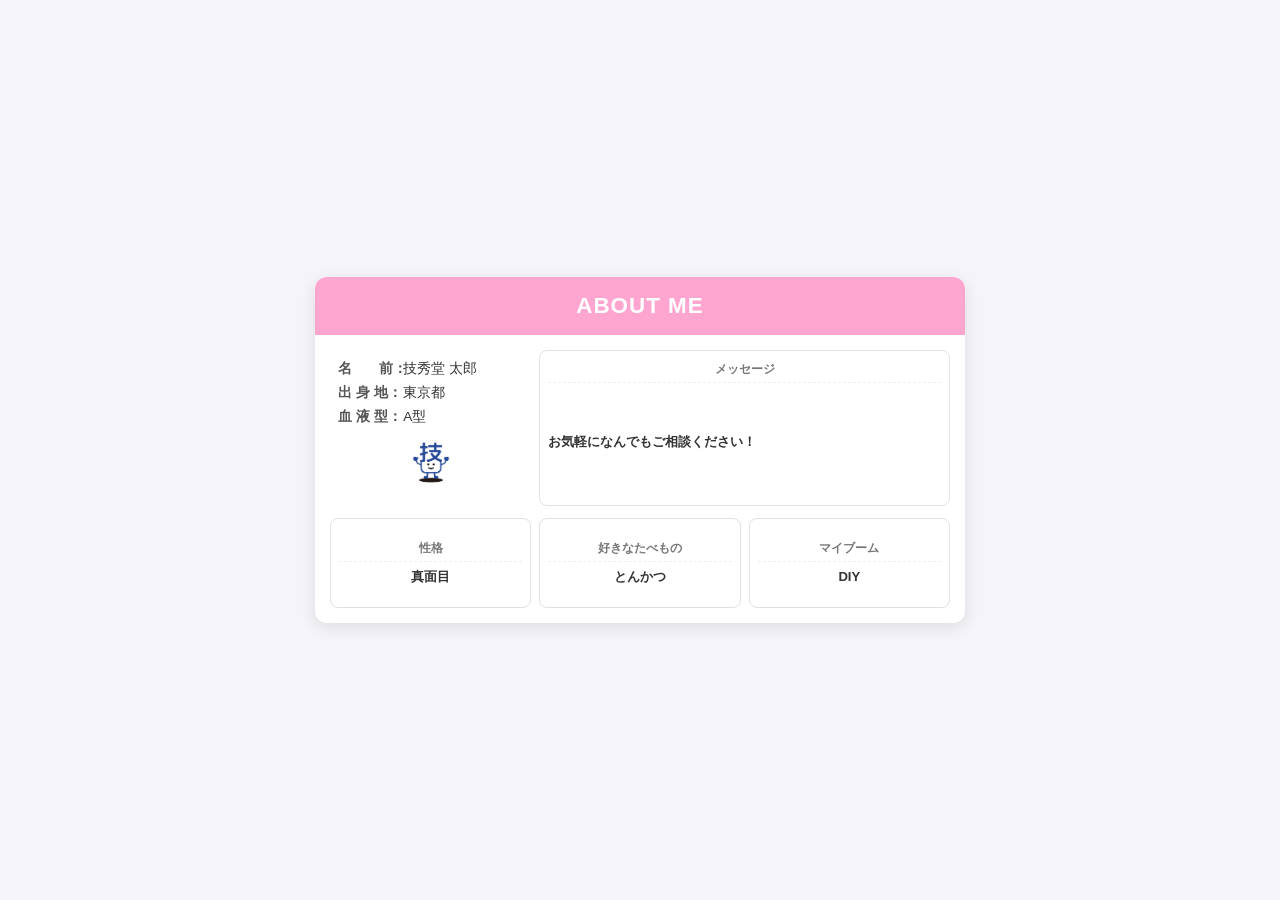
==== AR_Profile03/index.html @ c6565c7f "Add files via upload" ====
<!DOCTYPE html>
<html lang="ja">
<head>
    <meta charset="UTF-8">
    <meta name="viewport" content="width=device-width, initial-scale=1.0">
    <title>ABOUT ME</title>
    <link rel="stylesheet" href="style.css">
</head>
<body>
    <div class="profile-card">
        <header class="card-header">
            ABOUT ME
        </header>

        <div class="card-body">
            <!-- 上部セクション -->
            <div class="top-section">
                <!-- 左：基本情報と技ちゃん -->
                <div class="grid-item info-item">
                    <div class="info-text-stack">
                        <div class="info-row">
                            <span class="label">名&emsp;&emsp;前：</span>
                            <span class="value">技秀堂 太郎</span>
                        </div>
                        <div class="info-row">
                            <span class="label">出&nbsp;身&nbsp;地：</span>
                            <span class="value">東京都</span>
                        </div>
                        <div class="info-row">
                            <span class="label">血&nbsp;液&nbsp;型：</span>
                            <span class="value">A型</span>
                        </div>
                    </div>
                    <!-- 技ちゃん画像 -->
                    <div class="character-image">
                        <img src="Gichan.gif" alt="技ちゃん"> 
                    </div>
                </div>

                <!-- 右：メッセージ枠 -->
                <div class="grid-item message-item">
                    <div class="item-title">メッセージ</div>
                    <div class="message-inner">
                        <div class="item-content">お気軽になんでもご相談ください！</div>
                    </div>
                </div>
            </div>

            <!-- 下部グリッドセクション（3分割） -->
            <div class="profile-grid">
                <div class="grid-item">
                    <div class="item-title">性格</div>
                    <div class="item-content">真面目</div>
                </div>
                <div class="grid-item">
                    <div class="item-title">好きなたべもの</div>
                    <div class="item-content">とんかつ</div>
                </div>
                <div class="grid-item">
                    <div class="item-title">マイブーム</div>
                    <div class="item-content">DIY</div>
                </div>
            </div>
        </div>
    </div>
</body>
</html>
---- AR_Profile03/style.css ----
* {
    box-sizing: border-box;
    margin: 0;
    padding: 0;
}

body {
    font-family: "Helvetica Neue", Arial, "Hiragino Kaku Gothic ProN", "Hiragino Sans", Meiryo, sans-serif;
    background-color: #f4f4f9;
    display: flex;
    justify-content: center;
    align-items: center;
    min-height: 100vh;
    padding: 10px;
}

/* プロフィールカード全体（スマホ画面に収まるよう自動縮小） */
.profile-card {
    width: 100%;
    max-width: 650px;
    background: #fff;
    border-radius: 12px;
    box-shadow: 0 4px 16px rgba(0,0,0,0.1);
    overflow: hidden;
}

/* ヘッダー */
.card-header {
    background-color: #ffa6d0;
    color: #fff;
    font-size: 1.4rem;
    font-weight: bold;
    text-align: center;
    padding: 16px;
    letter-spacing: 1px;
}

/* ボディ */
.card-body {
    padding: 15px;
    display: flex;
    flex-direction: column;
    gap: 12px;
}

/* 上部セクション（スマホでも常に横並び3分割を維持） */
.top-section {
    display: grid;
    grid-template-columns: repeat(3, 1fr);
    gap: 8px;
    align-items: stretch;
}

/* 左：基本情報エリア */
.info-item {
    border: none !important;
    background: transparent !important;
    padding: 4px 2px;
    display: flex;
    flex-direction: column;
    justify-content: space-between;
    align-items: center;
}

.info-text-stack {
    display: flex;
    flex-direction: column;
    gap: 6px;
    white-space: nowrap;
    width: 100%;
}

.info-row {
    font-size: 0.85rem;
    line-height: 1.3;
    display: flex;
    align-items: center;
}

.label {
    font-weight: bold;
    color: #555;
    display: inline-block;
    width: 4.8em;
}

.value {
    color: #333;
}

/* 左下の技ちゃん画像 */
.character-image {
    display: flex;
    align-items: center;
    justify-content: center;
    margin-top: 6px;
}

.character-image img {
    max-width: 50px;
    height: auto;
    display: block;
}

/* 右：メッセージ枠（2カラム分） */
.message-item {
    grid-column: span 2;
    justify-content: flex-start;
}

.message-inner {
    display: flex;
    align-items: center;
    justify-content: center;
    gap: 8px;
    flex: 1;
    width: 100%;
}

.message-item .item-content {
    flex: 1;
}

/* 下部グリッド（スマホでも常に横並び3分割を維持） */
.profile-grid {
    display: grid;
    grid-template-columns: repeat(3, 1fr);
    gap: 8px;
}

.profile-grid .grid-item {
    text-align: center;
    justify-content: center;
    min-height: 90px;
}

/* 枠線の共通スタイル */
.grid-item {
    border: 1px solid #e0e0e0;
    border-radius: 8px;
    padding: 10px 8px;
    background-color: #fff;
    display: flex;
    flex-direction: column;
}

/* 各項目のタイトル */
.item-title {
    font-size: 0.78rem;
    color: #777;
    margin-bottom: 6px;
    font-weight: bold;
    border-bottom: 1px dashed #eee;
    padding-bottom: 4px;
    width: 100%;
    text-align: center;
}

/* 本文：1行なら中央配置、複数行で改行される場合は左揃えに自動調整 */
.item-content {
    font-size: 0.82rem;
    font-weight: bold;
    color: #333;
    line-height: 1.35;
    word-break: break-word;
    width: fit-content;
    max-width: 100%;
    margin: 0 auto;
    text-align: left;
    display: flex;
    align-items: center;
}
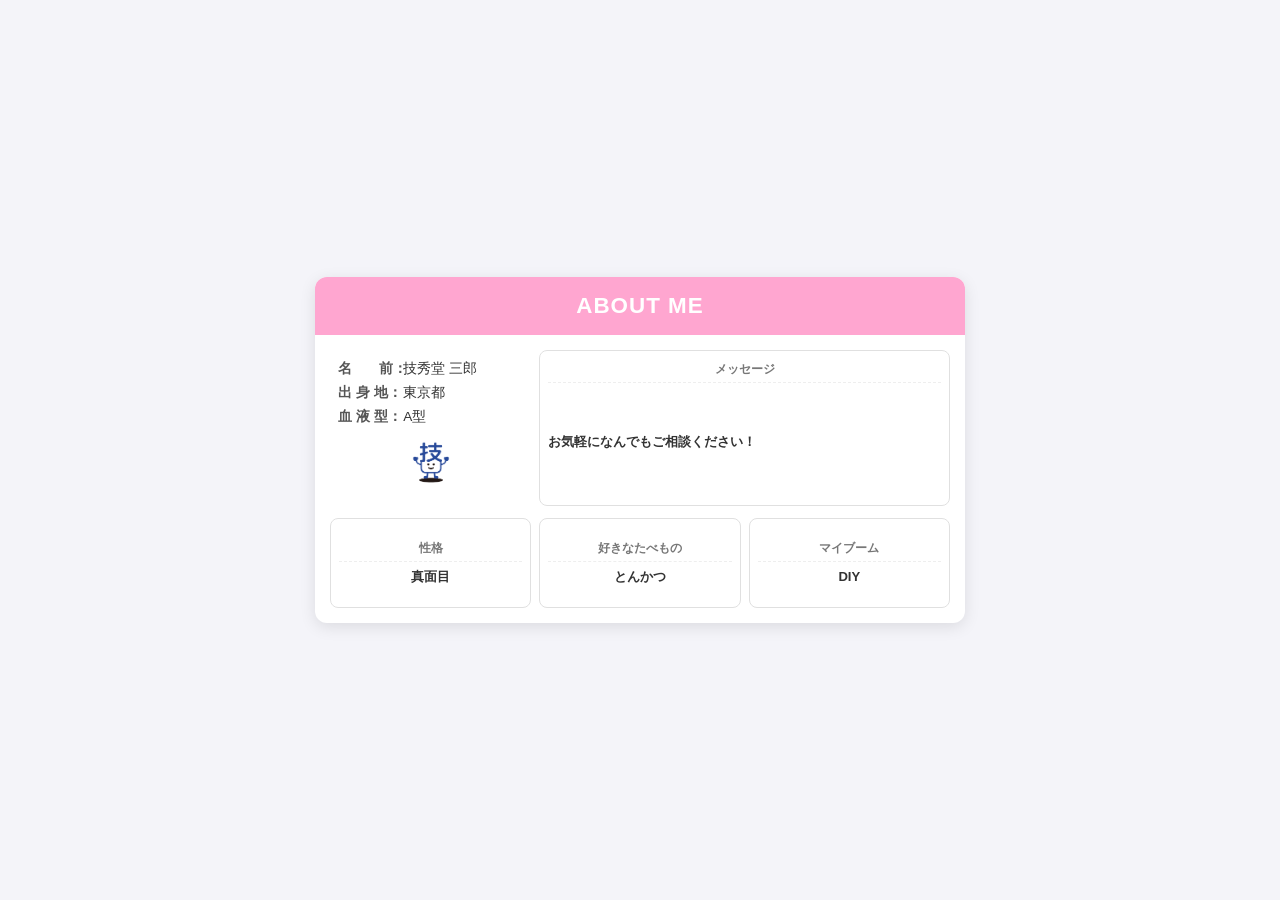
==== commit 6b0b78eb: "Add files via upload" ====
--- a/AR_Profile03/index.html
+++ b/AR_Profile03/index.html
@@ -20,7 +20,7 @@
                     <div class="info-text-stack">
                         <div class="info-row">
                             <span class="label">名&emsp;&emsp;前：</span>
-                            <span class="value">技秀堂 太郎</span>
+                            <span class="value">技秀堂 三郎</span>
                         </div>
                         <div class="info-row">
                             <span class="label">出&nbsp;身&nbsp;地：</span>
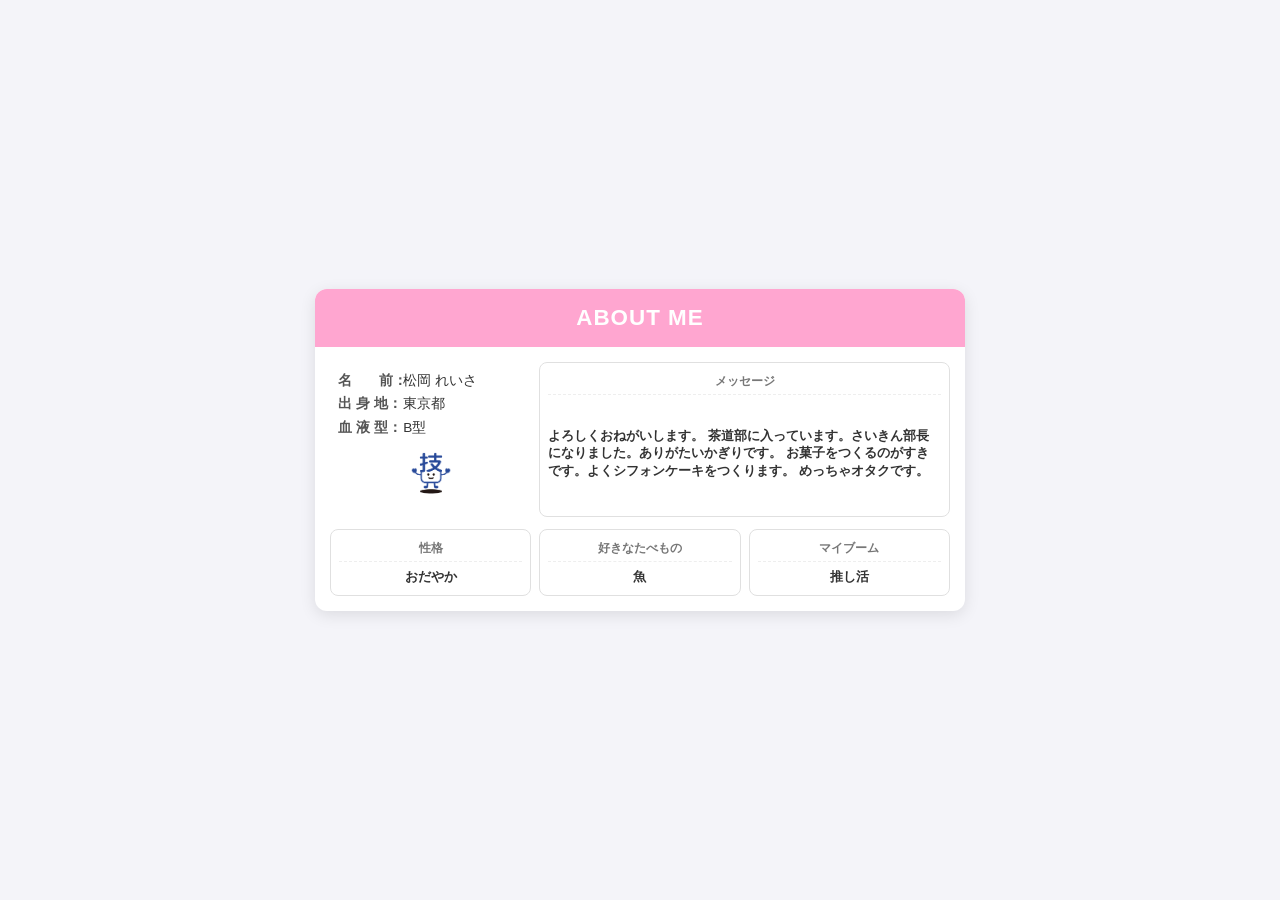
==== commit 7bf34007: "Add files via upload" ====
--- a/AR_Profile03/index.html
+++ b/AR_Profile03/index.html
@@ -20,7 +20,7 @@
                     <div class="info-text-stack">
                         <div class="info-row">
                             <span class="label">名&emsp;&emsp;前：</span>
-                            <span class="value">技秀堂 三郎</span>
+                            <span class="value">松岡 れいさ</span>
                         </div>
                         <div class="info-row">
                             <span class="label">出&nbsp;身&nbsp;地：</span>
@@ -28,7 +28,7 @@
                         </div>
                         <div class="info-row">
                             <span class="label">血&nbsp;液&nbsp;型：</span>
-                            <span class="value">A型</span>
+                            <span class="value">B型</span>
                         </div>
                     </div>
                     <!-- 技ちゃん画像 -->
@@ -41,7 +41,11 @@
                 <div class="grid-item message-item">
                     <div class="item-title">メッセージ</div>
                     <div class="message-inner">
-                        <div class="item-content">お気軽になんでもご相談ください！</div>
+                        <div class="item-content">よろしくおねがいします。
+                            茶道部に入っています。さいきん部長になりました。ありがたいかぎりです。
+                            お菓子をつくるのがすきです。よくシフォンケーキをつくります。
+                            めっちゃオタクです。
+                        </div>
                     </div>
                 </div>
             </div>
@@ -50,15 +54,15 @@
             <div class="profile-grid">
                 <div class="grid-item">
                     <div class="item-title">性格</div>
-                    <div class="item-content">真面目</div>
+                    <div class="item-content">おだやか</div>
                 </div>
                 <div class="grid-item">
                     <div class="item-title">好きなたべもの</div>
-                    <div class="item-content">とんかつ</div>
+                    <div class="item-content">魚</div>
                 </div>
                 <div class="grid-item">
                     <div class="item-title">マイブーム</div>
-                    <div class="item-content">DIY</div>
+                    <div class="item-content">推し活</div>
                 </div>
             </div>
         </div>
--- a/AR_Profile03/style.css
+++ b/AR_Profile03/style.css
@@ -14,7 +14,7 @@
     padding: 10px;
 }
 
-/* プロフィールカード全体（スマホ画面に収まるよう自動縮小） */
+/* プロフィールカード全体 */
 .profile-card {
     width: 100%;
     max-width: 650px;
@@ -43,7 +43,7 @@
     gap: 12px;
 }
 
-/* 上部セクション（スマホでも常に横並び3分割を維持） */
+/* 上部セクション */
 .top-section {
     display: grid;
     grid-template-columns: repeat(3, 1fr);
@@ -102,36 +102,27 @@
     display: block;
 }
 
-/* 右：メッセージ枠（2カラム分） */
+/* 右：メッセージ枠 */
 .message-item {
     grid-column: span 2;
-    justify-content: flex-start;
+    display: flex;
+    flex-direction: column;
 }
 
 .message-inner {
     display: flex;
     align-items: center;
     justify-content: center;
-    gap: 8px;
     flex: 1;
     width: 100%;
+    padding: 8px 0;
 }
 
-.message-item .item-content {
-    flex: 1;
-}
-
-/* 下部グリッド（スマホでも常に横並び3分割を維持） */
+/* 下部グリッド */
 .profile-grid {
     display: grid;
     grid-template-columns: repeat(3, 1fr);
     gap: 8px;
-}
-
-.profile-grid .grid-item {
-    text-align: center;
-    justify-content: center;
-    min-height: 90px;
 }
 
 /* 枠線の共通スタイル */
@@ -142,6 +133,7 @@
     background-color: #fff;
     display: flex;
     flex-direction: column;
+    justify-content: center; /* 枠内を上下中央揃え */
 }
 
 /* 各項目のタイトル */
@@ -156,7 +148,7 @@
     text-align: center;
 }
 
-/* 本文：1行なら中央配置、複数行で改行される場合は左揃えに自動調整 */
+/* 本文：1行なら中央、改行（複数行）なら左揃え（上下も中央配置） */
 .item-content {
     font-size: 0.82rem;
     font-weight: bold;
@@ -165,8 +157,6 @@
     word-break: break-word;
     width: fit-content;
     max-width: 100%;
-    margin: 0 auto;
+    margin: auto; /* 上下左右の中央寄せ */
     text-align: left;
-    display: flex;
-    align-items: center;
 }
